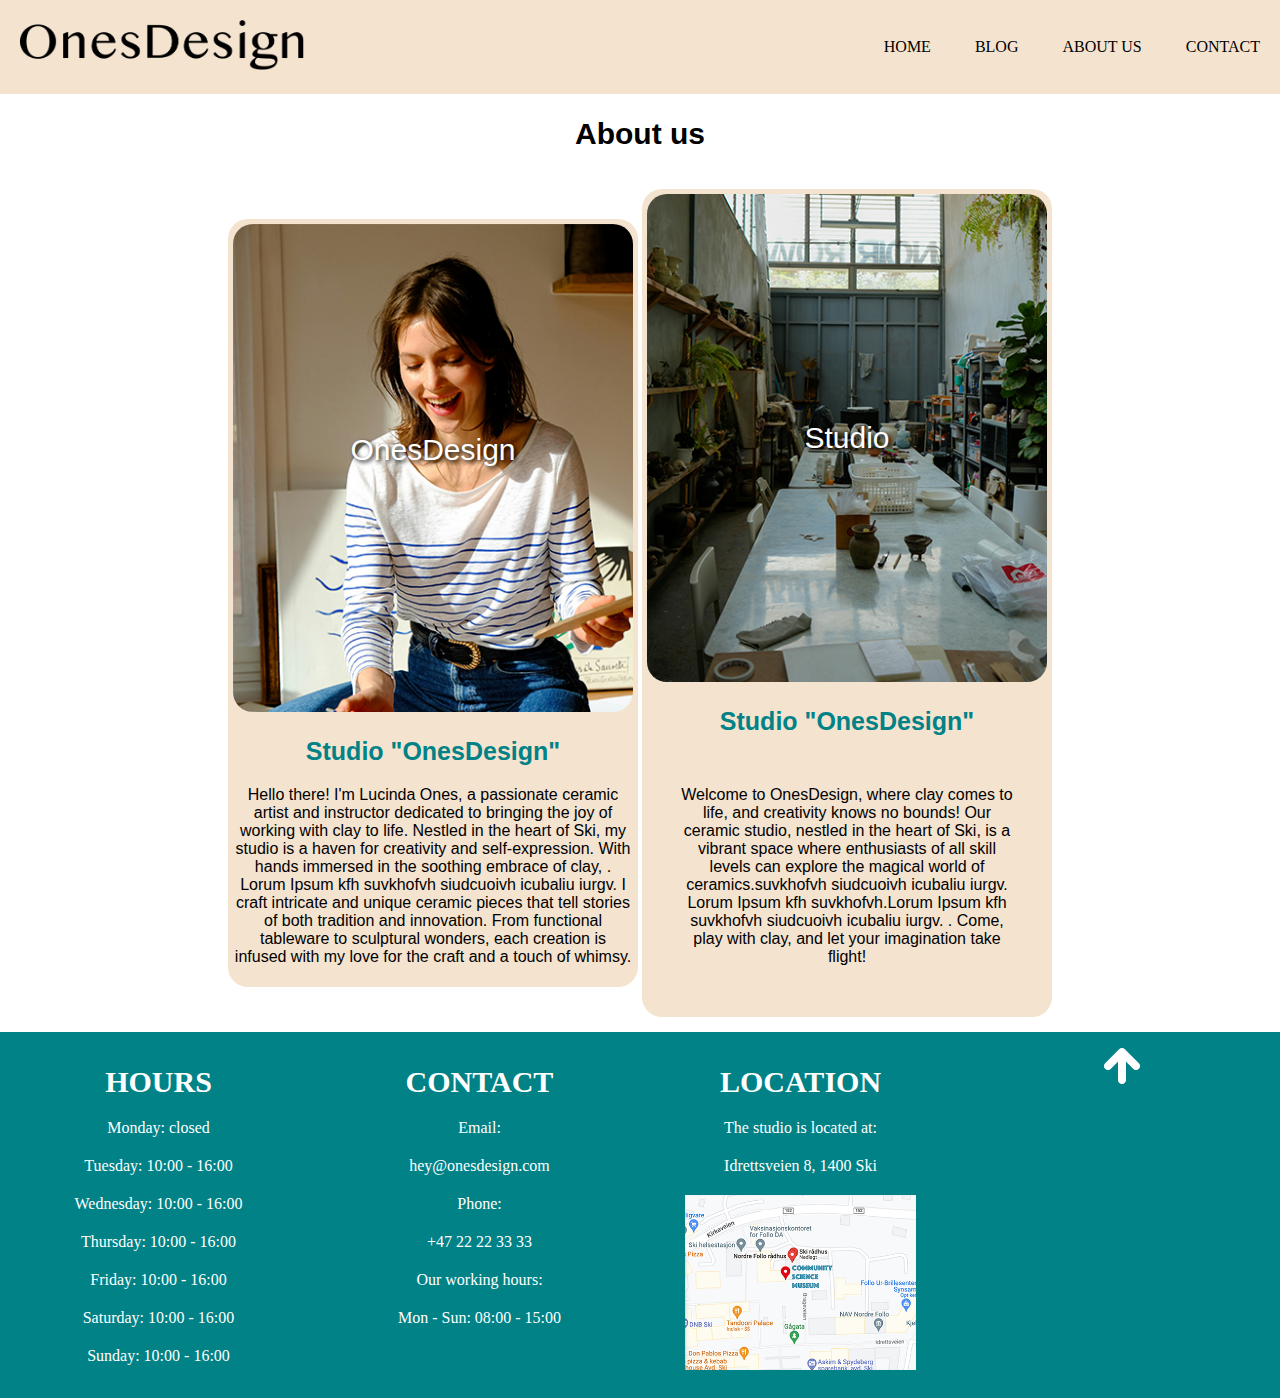
==== about.html @ 32597c28 "added more info to footer" ====
<!DOCTYPE html>
<html lang="en">
  <head>
    <meta charset="UTF-8" />
    <meta http-equiv="X-UA-Compatible" content="IE=edge" />
    <meta name="viewport" content="width=>, initial-scale=1.0" />
    <title>OnesDesign/ABOUT</title>
    <link href="css/index.css" rel="stylesheet" />

    <!-- Hotjar Tracking Code for OnesDesign -->
    <script>
      (function (h, o, t, j, a, r) {
        h.hj =
          h.hj ||
          function () {
            (h.hj.q = h.hj.q || []).push(arguments);
          };
        h._hjSettings = { hjid: 3844428, hjsv: 6 };
        a = o.getElementsByTagName("head")[0];
        r = o.createElement("script");
        r.async = 1;
        r.src = t + h._hjSettings.hjid + j + h._hjSettings.hjsv;
        a.appendChild(r);
      })(window, document, "https://static.hotjar.com/c/hotjar-", ".js?sv=");
    </script>
  </head>
  <body>
    <header>
      <div class="logoHeader">
        <a href="index.html">
          <img class="logo" src="design_elements/logo.png" />
        </a>
      </div>
      <nav>
        <ul>
          <li><a href="index.html">HOME</a></li>
          <li><a href="blog.html">BLOG</a></li>
          <li><a href="about.html">ABOUT US</a></li>
          <li><a href="contact.html">CONTACT</a></li>
        </ul>
      </nav>
    </header>

    <main>
      <br />
      <h1>About us</h1>
      <br />
      <div class="containerIndex">
        <div class="containerItem">
                <img class="categoryImage" src="images/aboutMe2.jpg"/>
                <div class="centeredText">OnesDesign</div>
                <h2>Studio "OnesDesign"</h2>
                <p class="paragraph">Hello there! I'm Lucinda Ones, a passionate ceramic artist and instructor dedicated to bringing
                  the joy of working with clay to life. Nestled in the heart of Ski, my studio is a
                  haven for creativity and self-expression. With hands immersed in the soothing embrace of clay, . Lorum Ipsum kfh suvkhofvh siudcuoivh icubaliu iurgv.  
                  I craft intricate and unique ceramic pieces that tell stories of both tradition and innovation.
                  From functional tableware to sculptural wonders, each creation is infused with my love for the
                  craft and a touch of whimsy.</p>
            </a>
        </div>
        <div class="containerItem">
                <img class="categoryImage" src="images/aboutMeShop.jpg"/>
            <div class="centeredText">Studio</div>
            <h2>Studio "OnesDesign"</h2>
            <p class="paragraphBlack">Welcome to OnesDesign, where clay comes to life, and creativity knows no bounds! Our ceramic studio,
               nestled in the heart of Ski, is a vibrant space where enthusiasts of all skill levels can
                explore the magical world of ceramics.suvkhofvh siudcuoivh icubaliu iurgv. Lorum Ipsum kfh suvkhofvh.Lorum Ipsum kfh suvkhofvh siudcuoivh icubaliu iurgv.  . Come, play with clay, and let your imagination take flight!</p>
            </a>
        </div>
        
    </div>
    </div> 
      <!--<div class="containerInfo">
        <div class="containerItem">
          <a href="item.html">
            <img src="images/potteryOwl.jpg" />
            <div class="centeredText">ABOUT US</div>
          </a>
        </div>

        <div class="containerItem">
          <h2>Lorem Ipsum</h2>
          <p>
            Lorem ipsum dolor sit amet consectetur adipisicing elit. Nisi, at
            nesciunt eum assumenda exercitationem sunt, impedit, facilis rerum
            ratione repellendus libero in recusandae hic repellat laborum atque
            laudantium! Sapiente, ducimus.
          </p>
        </div>
        <a class="button" href="contact.html">CONTACT</a>
      </div>-->
    </main>

    <footer>
      <div class="footer_area">
        <div class="footer_element">
          <h1 class="footerText">HOURS</h1>
          <p class="footerText">Monday: closed</p>
          <p class="footerText">Tuesday: 10:00 - 16:00</p>
          <p class="footerText">Wednesday: 10:00 - 16:00</p>
          <p class="footerText">Thursday: 10:00 - 16:00</p>
          <p class="footerText">Friday: 10:00 - 16:00</p>
          <p class="footerText">Saturday: 10:00 - 16:00</p>
          <p class="footerText">Sunday: 10:00 - 16:00</p>
        </div>

        <div class="footer_element" id="contact">
          <h1 class="footerText">CONTACT</h1>
          <p class="footerText">Email:</p>
          <p class="footerText">hey@onesdesign.com</p>
          <p class="footerText">Phone:</p>
          <p class="footerText">+47 22 22 33 33</p>
          <p class="footerText">Our working hours:</p>
          <p class="footerText">Mon - Sun: 08:00 - 15:00</p>
        </div>

        <div class="footer_element">
          <h1 class="footerText">LOCATION</h1>
          <p class="footerText">The studio is located at:</p>
          <p class="footerText">Idrettsveien 8, 1400 Ski</p>
          <img
            class="map"
            src="./images/map.png"
            alt="Screenshot of google maps location of the museum" />
        </div>

        <div class="footer_element">
          <a href="index.html">
            <img
              class="arrow"
              src="./design_elements/arrow_icon.png"
              alt="arrow icon, clickable, to get back to the top of the page" />
          </a>
        </div>
      </div>
    </footer>
  </body>
</html>
---- css/index.css ----
@import url("./theme.css");
@import url("./ui.css");
@import url("./media.css");
@import url("./utilities.css");
@import url("./carousel.css");
@import url("./form.css");
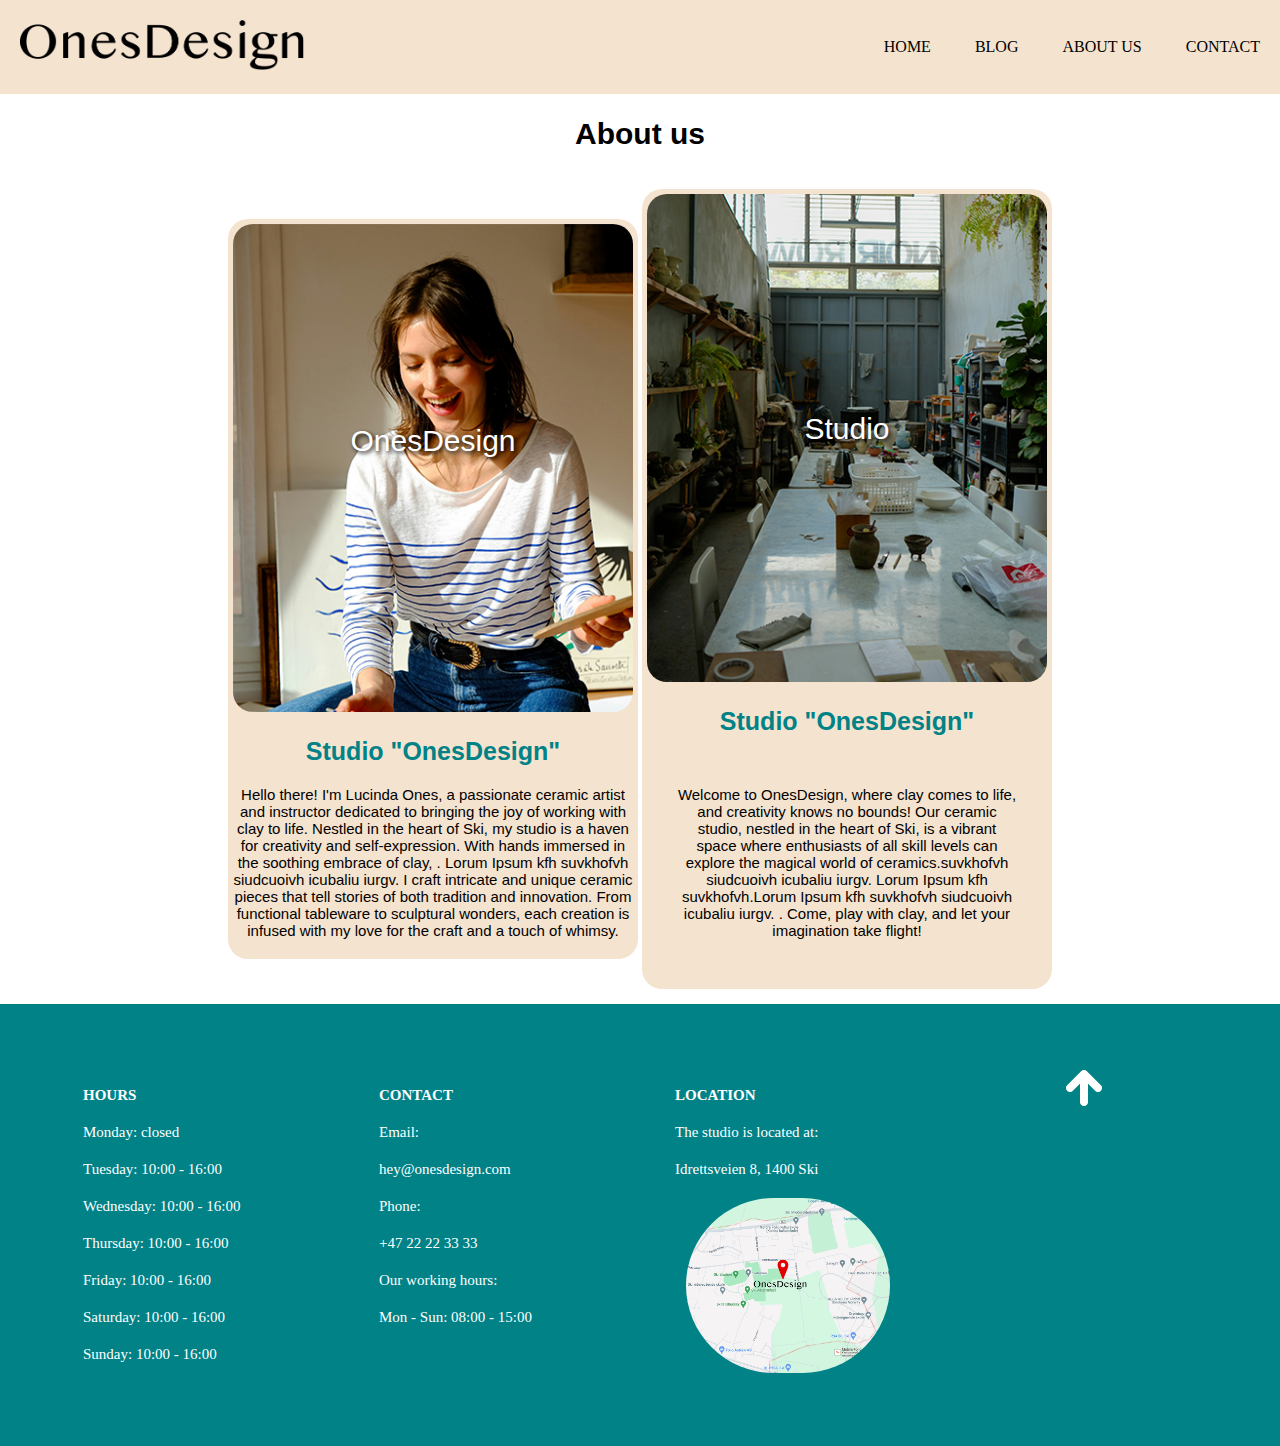
==== commit eccb2d35: "added footer elements" ====
--- a/about.html
+++ b/about.html
@@ -120,7 +120,7 @@
           <p class="footerText">Idrettsveien 8, 1400 Ski</p>
           <img
             class="map"
-            src="./images/map.png"
+            src="design_elements/mapOnesDesign.png"
             alt="Screenshot of google maps location of the museum" />
         </div>
 
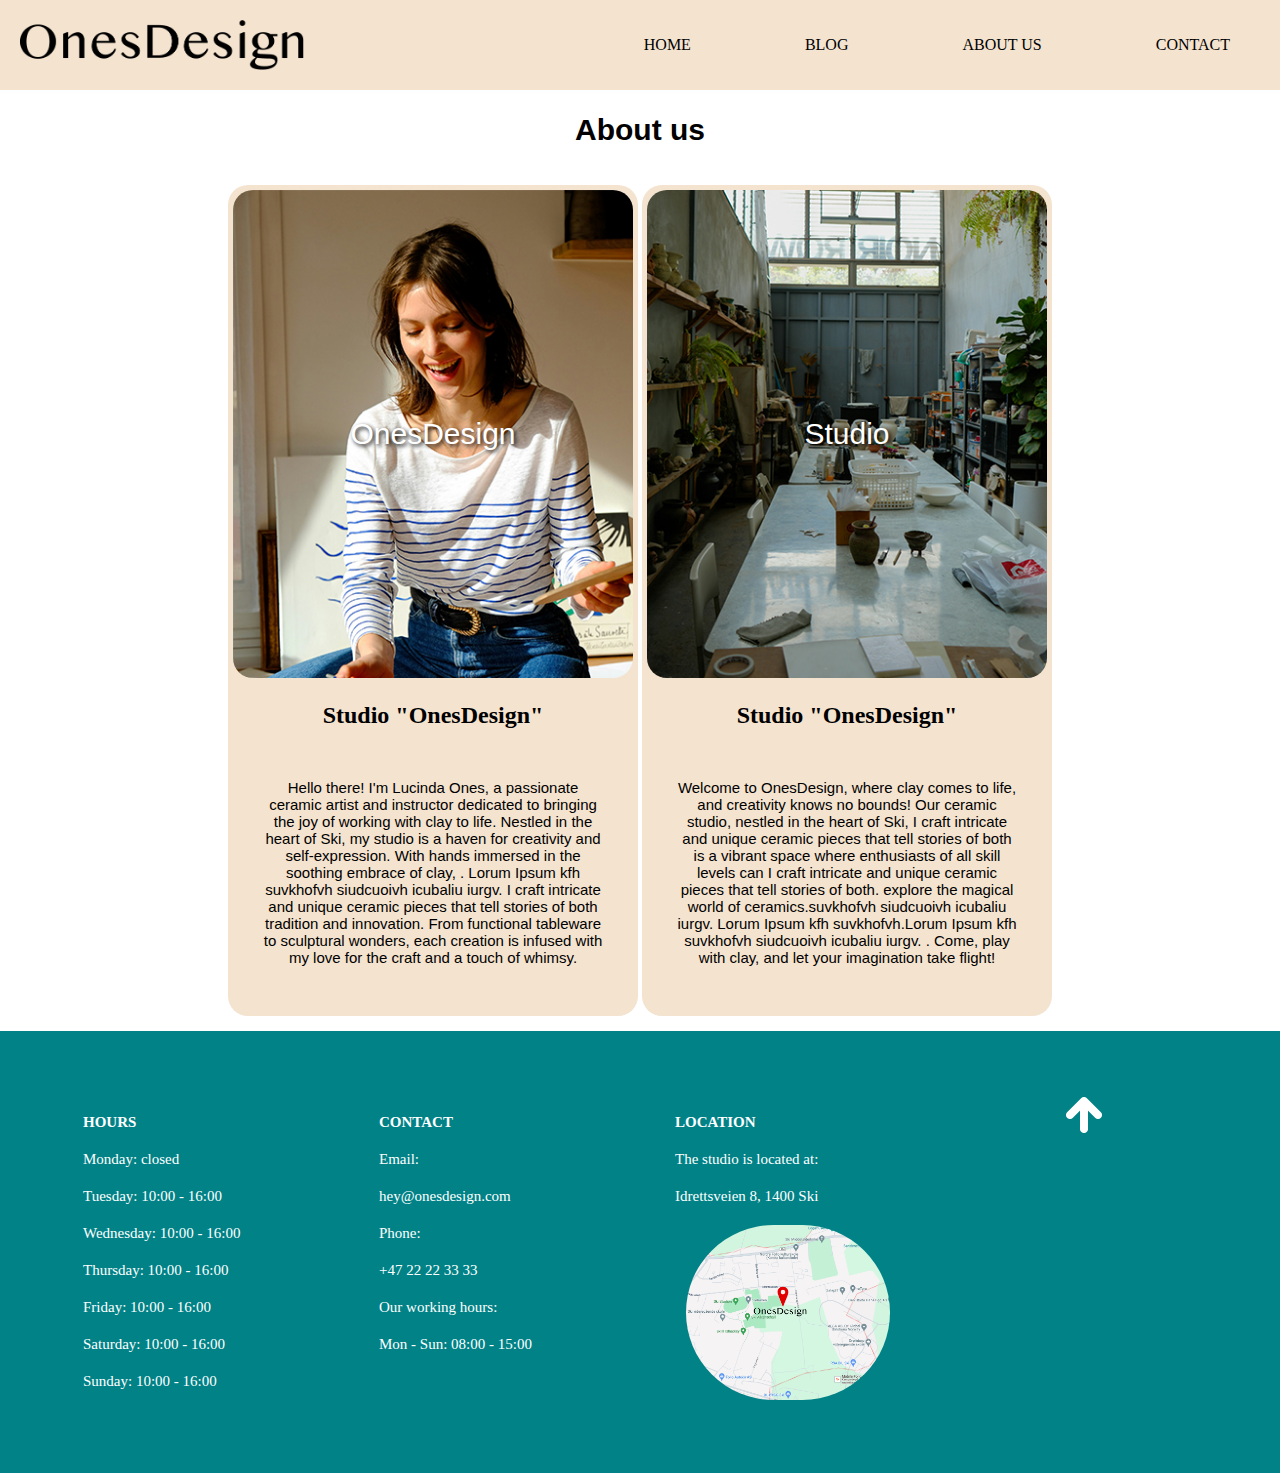
==== commit 88afe7e2: "started commenting on the code, tidy up" ====
--- a/about.html
+++ b/about.html
@@ -50,7 +50,7 @@
                 <img class="categoryImage" src="images/aboutMe2.jpg"/>
                 <div class="centeredText">OnesDesign</div>
                 <h2>Studio "OnesDesign"</h2>
-                <p class="paragraph">Hello there! I'm Lucinda Ones, a passionate ceramic artist and instructor dedicated to bringing
+                <p class="paragraphBlack">Hello there! I'm Lucinda Ones, a passionate ceramic artist and instructor dedicated to bringing
                   the joy of working with clay to life. Nestled in the heart of Ski, my studio is a
                   haven for creativity and self-expression. With hands immersed in the soothing embrace of clay, . Lorum Ipsum kfh suvkhofvh siudcuoivh icubaliu iurgv.  
                   I craft intricate and unique ceramic pieces that tell stories of both tradition and innovation.
@@ -63,7 +63,7 @@
             <div class="centeredText">Studio</div>
             <h2>Studio "OnesDesign"</h2>
             <p class="paragraphBlack">Welcome to OnesDesign, where clay comes to life, and creativity knows no bounds! Our ceramic studio,
-               nestled in the heart of Ski, is a vibrant space where enthusiasts of all skill levels can
+               nestled in the heart of Ski, I craft intricate and unique ceramic pieces that tell stories of both is a vibrant space where enthusiasts of all skill levels can I craft intricate and unique ceramic pieces that tell stories of both.
                 explore the magical world of ceramics.suvkhofvh siudcuoivh icubaliu iurgv. Lorum Ipsum kfh suvkhofvh.Lorum Ipsum kfh suvkhofvh siudcuoivh icubaliu iurgv.  . Come, play with clay, and let your imagination take flight!</p>
             </a>
         </div>
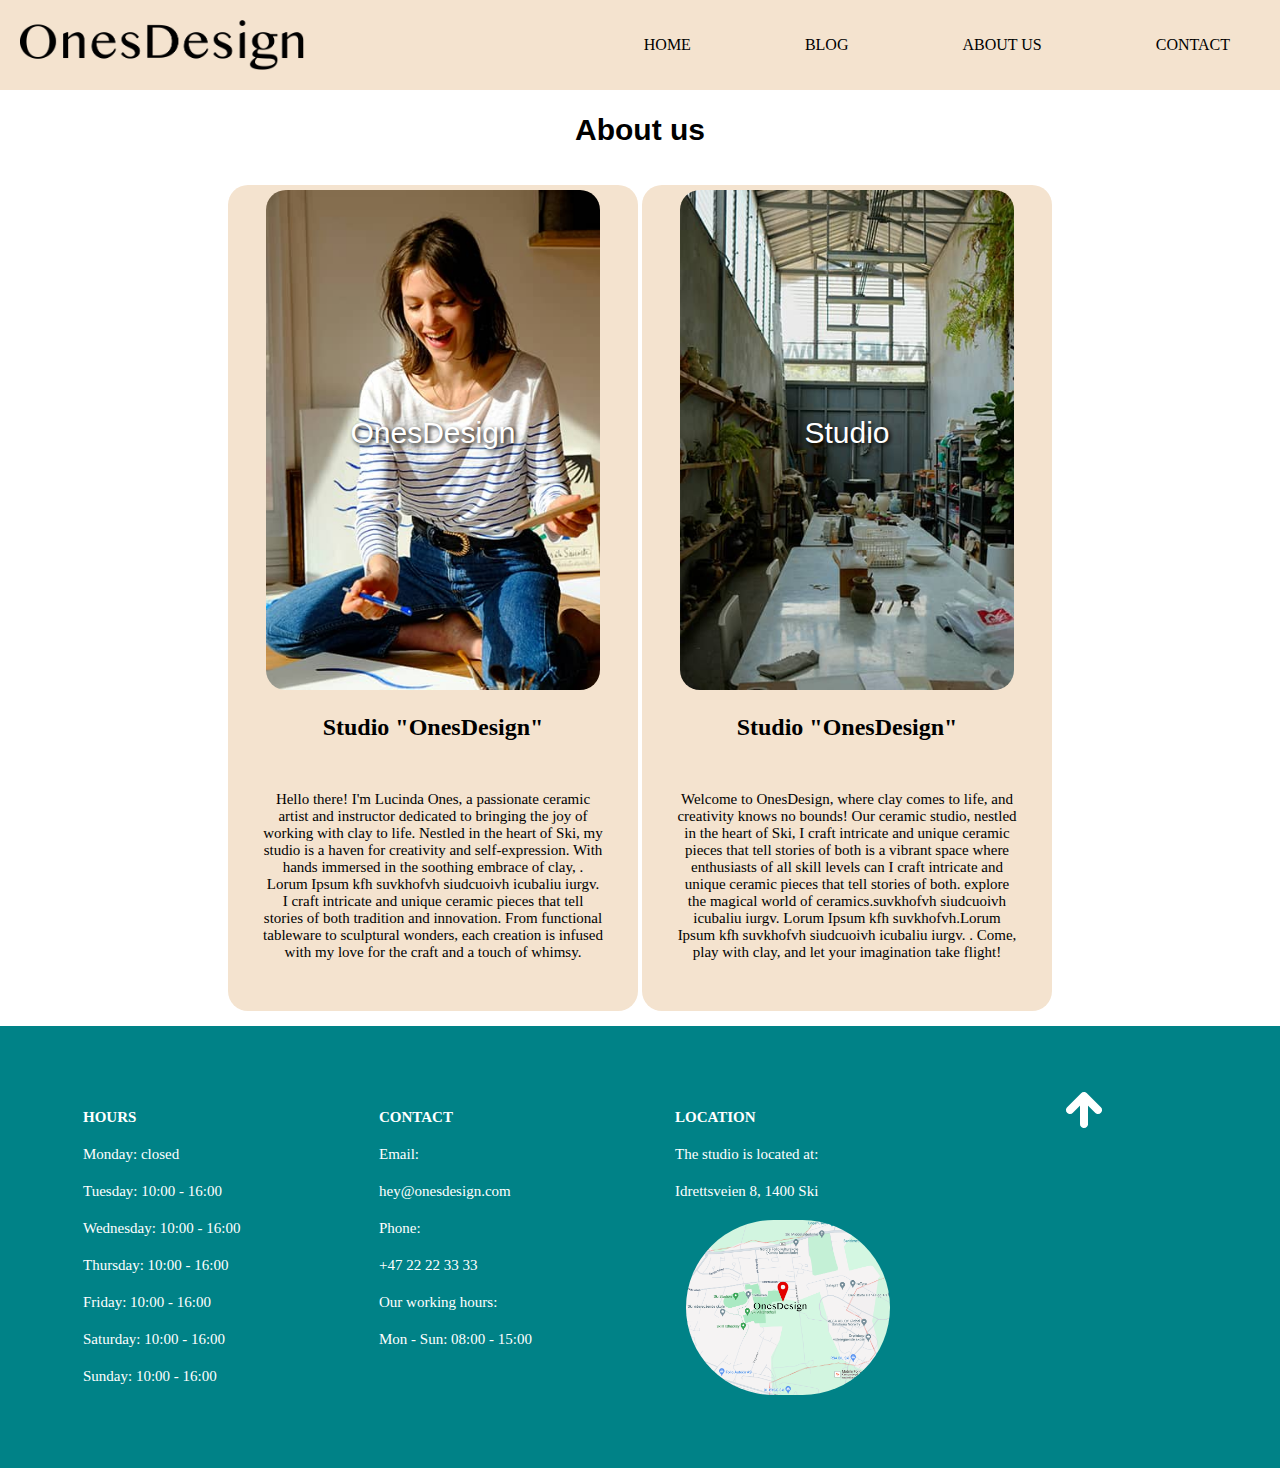
==== commit 30b337b2: "added loading" ====
--- a/about.html
+++ b/about.html
@@ -47,10 +47,10 @@
       <br />
       <div class="containerIndex">
         <div class="containerItem">
-                <img class="categoryImage" src="images/aboutMe2.jpg"/>
+                <img class="categoryImage" src="images/aboutMeSmall.jpg"/>
                 <div class="centeredText">OnesDesign</div>
                 <h2>Studio "OnesDesign"</h2>
-                <p class="paragraphBlack">Hello there! I'm Lucinda Ones, a passionate ceramic artist and instructor dedicated to bringing
+                <p class="paragraph">Hello there! I'm Lucinda Ones, a passionate ceramic artist and instructor dedicated to bringing
                   the joy of working with clay to life. Nestled in the heart of Ski, my studio is a
                   haven for creativity and self-expression. With hands immersed in the soothing embrace of clay, . Lorum Ipsum kfh suvkhofvh siudcuoivh icubaliu iurgv.  
                   I craft intricate and unique ceramic pieces that tell stories of both tradition and innovation.
@@ -59,36 +59,15 @@
             </a>
         </div>
         <div class="containerItem">
-                <img class="categoryImage" src="images/aboutMeShop.jpg"/>
+                <img class="categoryImage" src="images/studioSmall.jpg"/>
             <div class="centeredText">Studio</div>
             <h2>Studio "OnesDesign"</h2>
-            <p class="paragraphBlack">Welcome to OnesDesign, where clay comes to life, and creativity knows no bounds! Our ceramic studio,
+            <p class="paragraph">Welcome to OnesDesign, where clay comes to life, and creativity knows no bounds! Our ceramic studio,
                nestled in the heart of Ski, I craft intricate and unique ceramic pieces that tell stories of both is a vibrant space where enthusiasts of all skill levels can I craft intricate and unique ceramic pieces that tell stories of both.
                 explore the magical world of ceramics.suvkhofvh siudcuoivh icubaliu iurgv. Lorum Ipsum kfh suvkhofvh.Lorum Ipsum kfh suvkhofvh siudcuoivh icubaliu iurgv.  . Come, play with clay, and let your imagination take flight!</p>
             </a>
         </div>
-        
     </div>
-    </div> 
-      <!--<div class="containerInfo">
-        <div class="containerItem">
-          <a href="item.html">
-            <img src="images/potteryOwl.jpg" />
-            <div class="centeredText">ABOUT US</div>
-          </a>
-        </div>
-
-        <div class="containerItem">
-          <h2>Lorem Ipsum</h2>
-          <p>
-            Lorem ipsum dolor sit amet consectetur adipisicing elit. Nisi, at
-            nesciunt eum assumenda exercitationem sunt, impedit, facilis rerum
-            ratione repellendus libero in recusandae hic repellat laborum atque
-            laudantium! Sapiente, ducimus.
-          </p>
-        </div>
-        <a class="button" href="contact.html">CONTACT</a>
-      </div>-->
     </main>
 
     <footer>
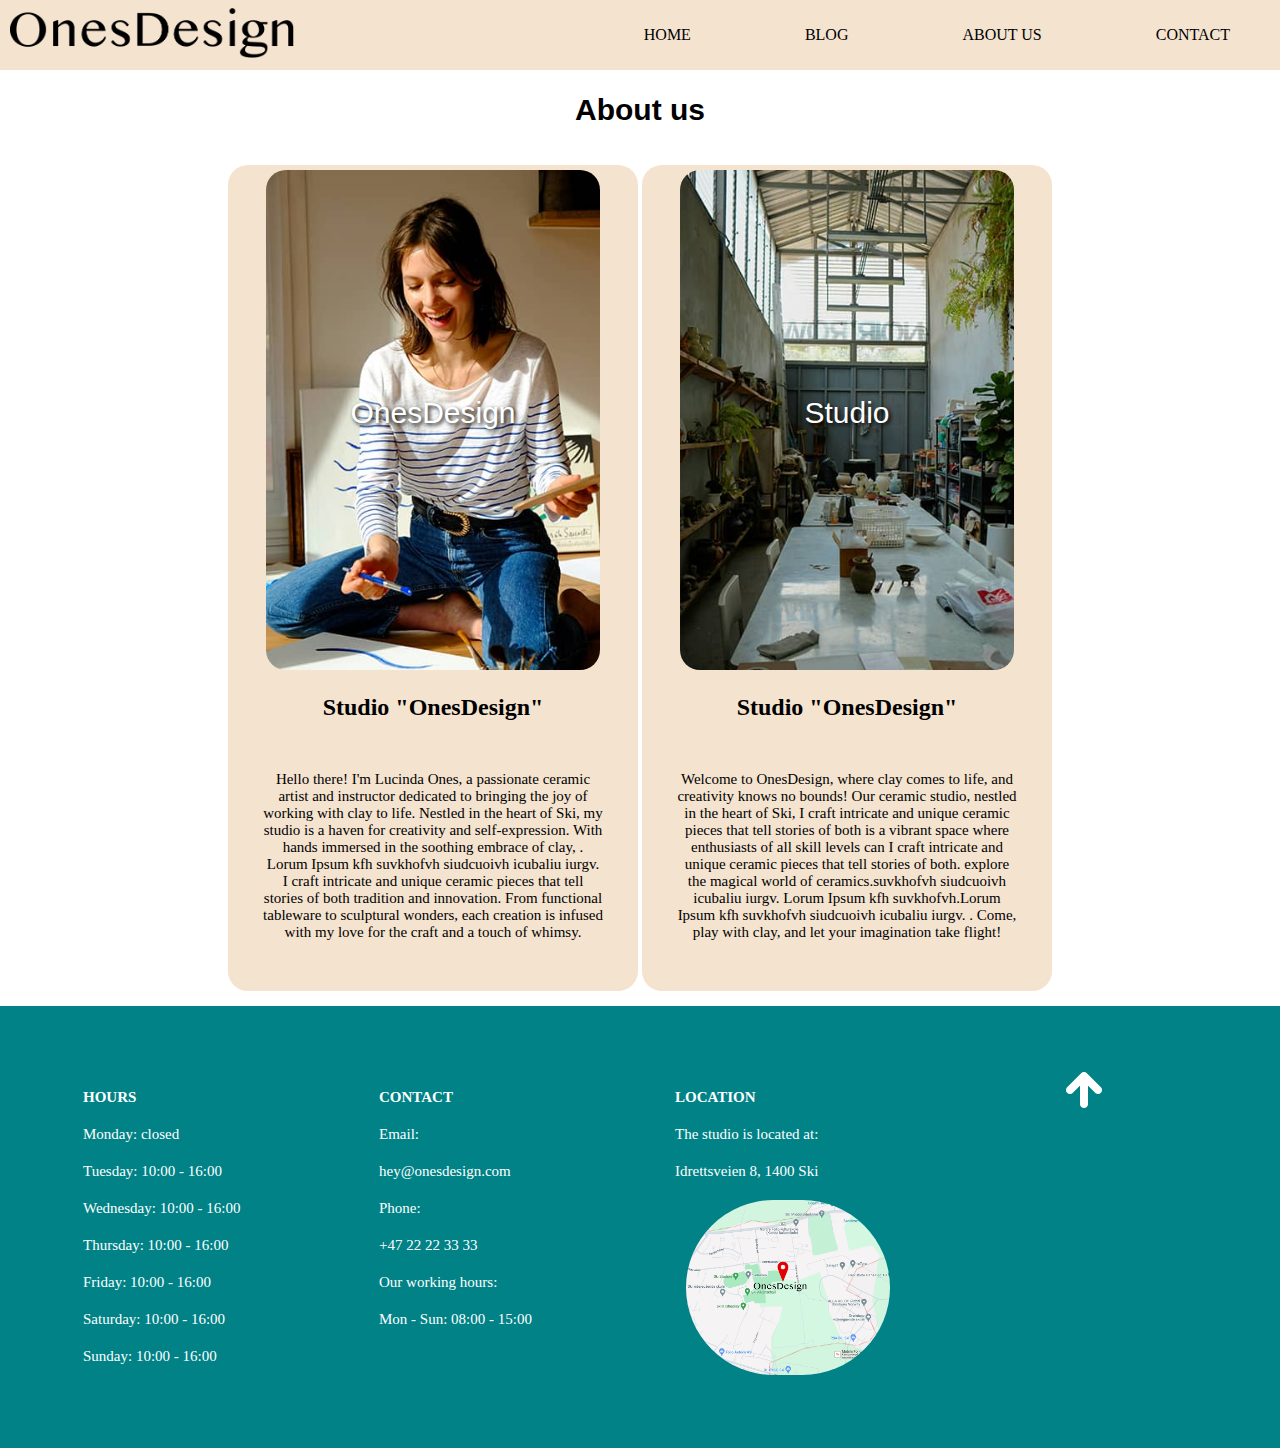
==== commit e6454e7e: "deleted codes not used or duplicates" ====
--- a/about.html
+++ b/about.html
@@ -100,7 +100,7 @@
           <img
             class="map"
             src="design_elements/mapOnesDesign.png"
-            alt="Screenshot of google maps location of the museum" />
+            alt="Map with location of the studio" />
         </div>
 
         <div class="footer_element">
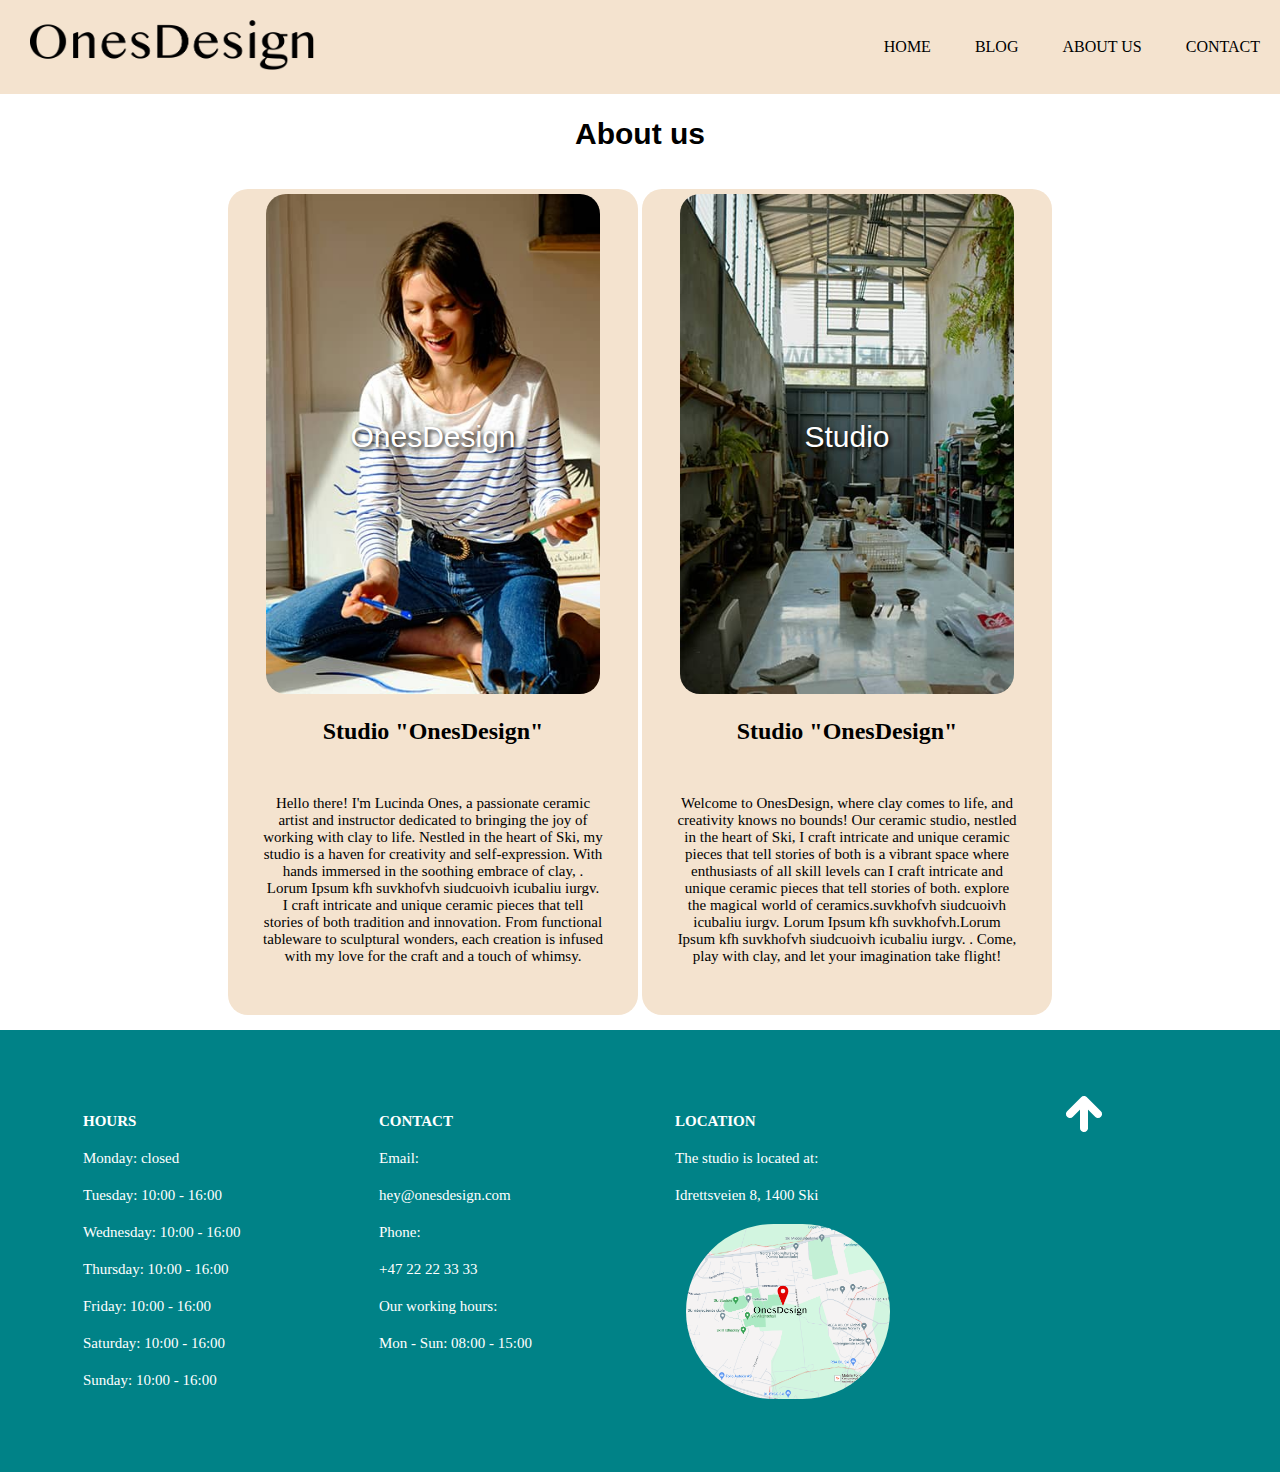
==== commit c2f3fb0a: "added hamburger menu to screen width max 600px" ====
--- a/about.html
+++ b/about.html
@@ -6,6 +6,7 @@
     <meta name="viewport" content="width=>, initial-scale=1.0" />
     <title>OnesDesign/ABOUT</title>
     <link href="css/index.css" rel="stylesheet" />
+    <script src="scripts/hamburger_menu.js" defer></script>
 
     <!-- Hotjar Tracking Code for OnesDesign -->
     <script>
@@ -38,6 +39,7 @@
           <li><a href="about.html">ABOUT US</a></li>
           <li><a href="contact.html">CONTACT</a></li>
         </ul>
+        <div class="hamburger-menu">&#9776;</div> 
       </nav>
     </header>
 
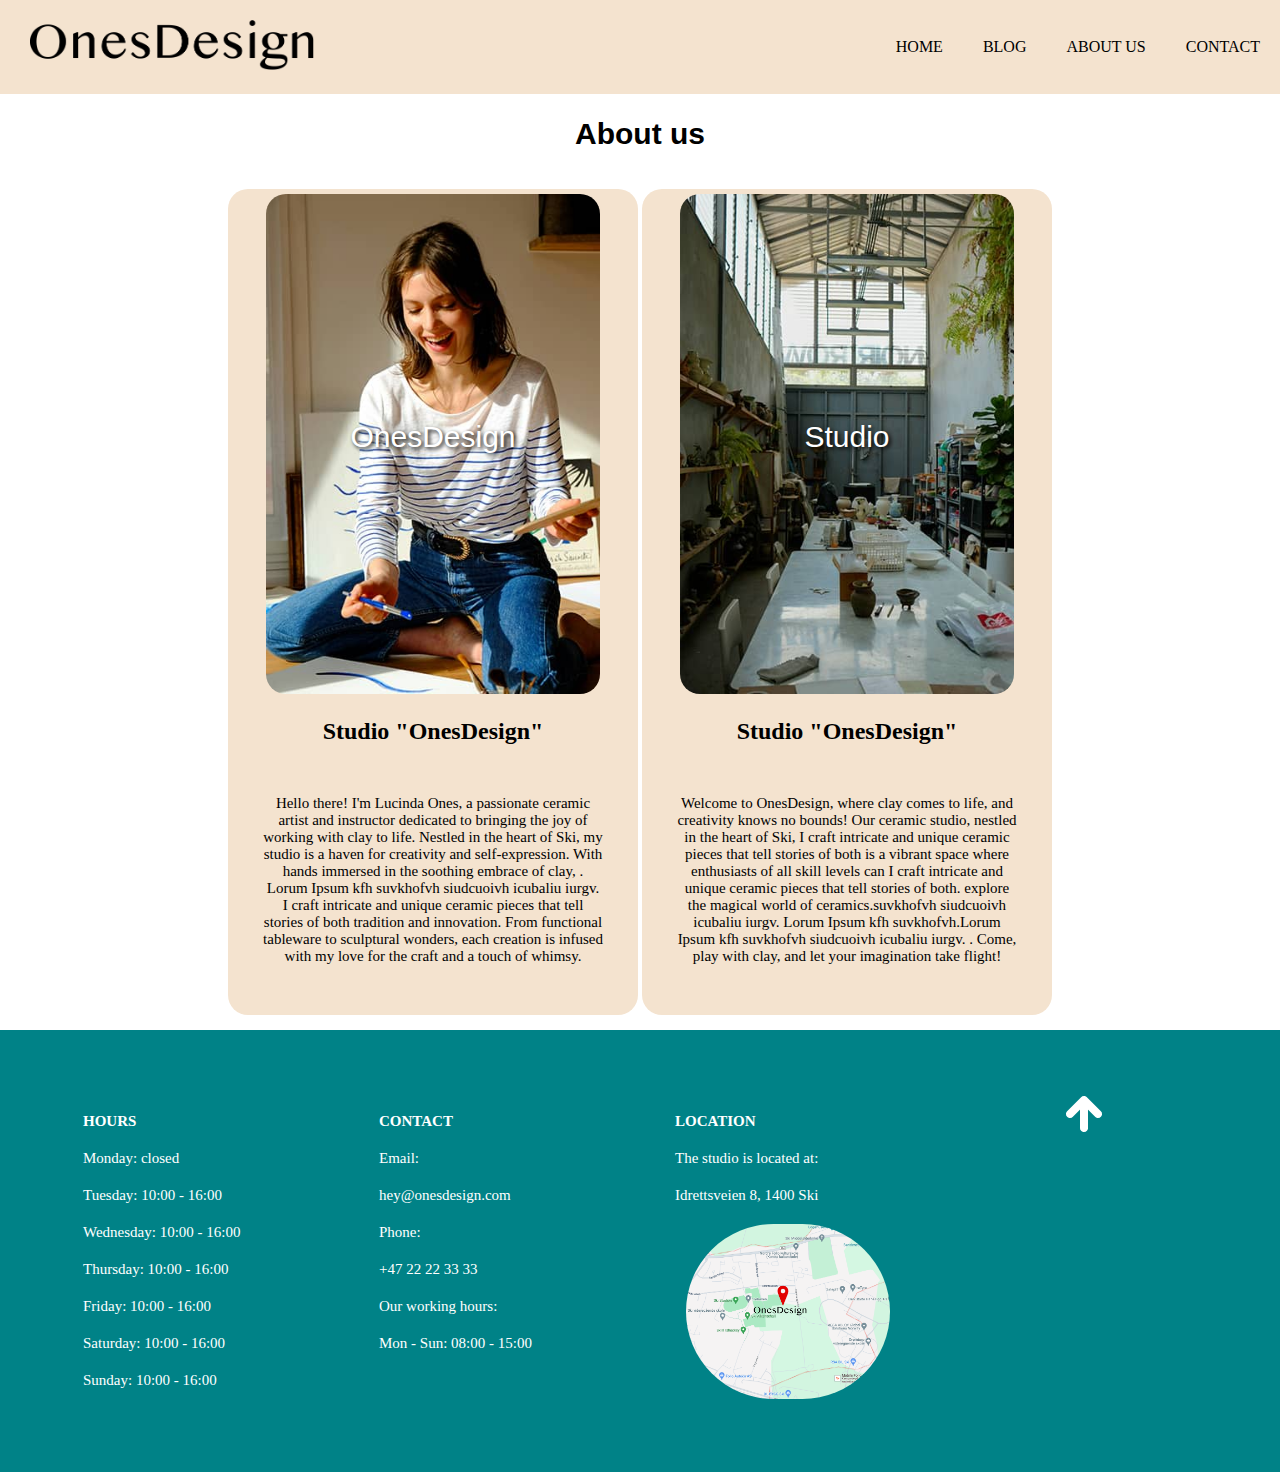
==== commit fe3f4236: "Update latest changes" ====
--- a/about.html
+++ b/about.html
@@ -33,13 +33,13 @@
         </a>
       </div>
       <nav>
-        <ul>
+        <ul class="nav-list">
           <li><a href="index.html">HOME</a></li>
           <li><a href="blog.html">BLOG</a></li>
           <li><a href="about.html">ABOUT US</a></li>
           <li><a href="contact.html">CONTACT</a></li>
         </ul>
-        <div class="hamburger-menu">&#9776;</div> 
+        <div class="hamburger-menu">&#9776;</div>
       </nav>
     </header>
 
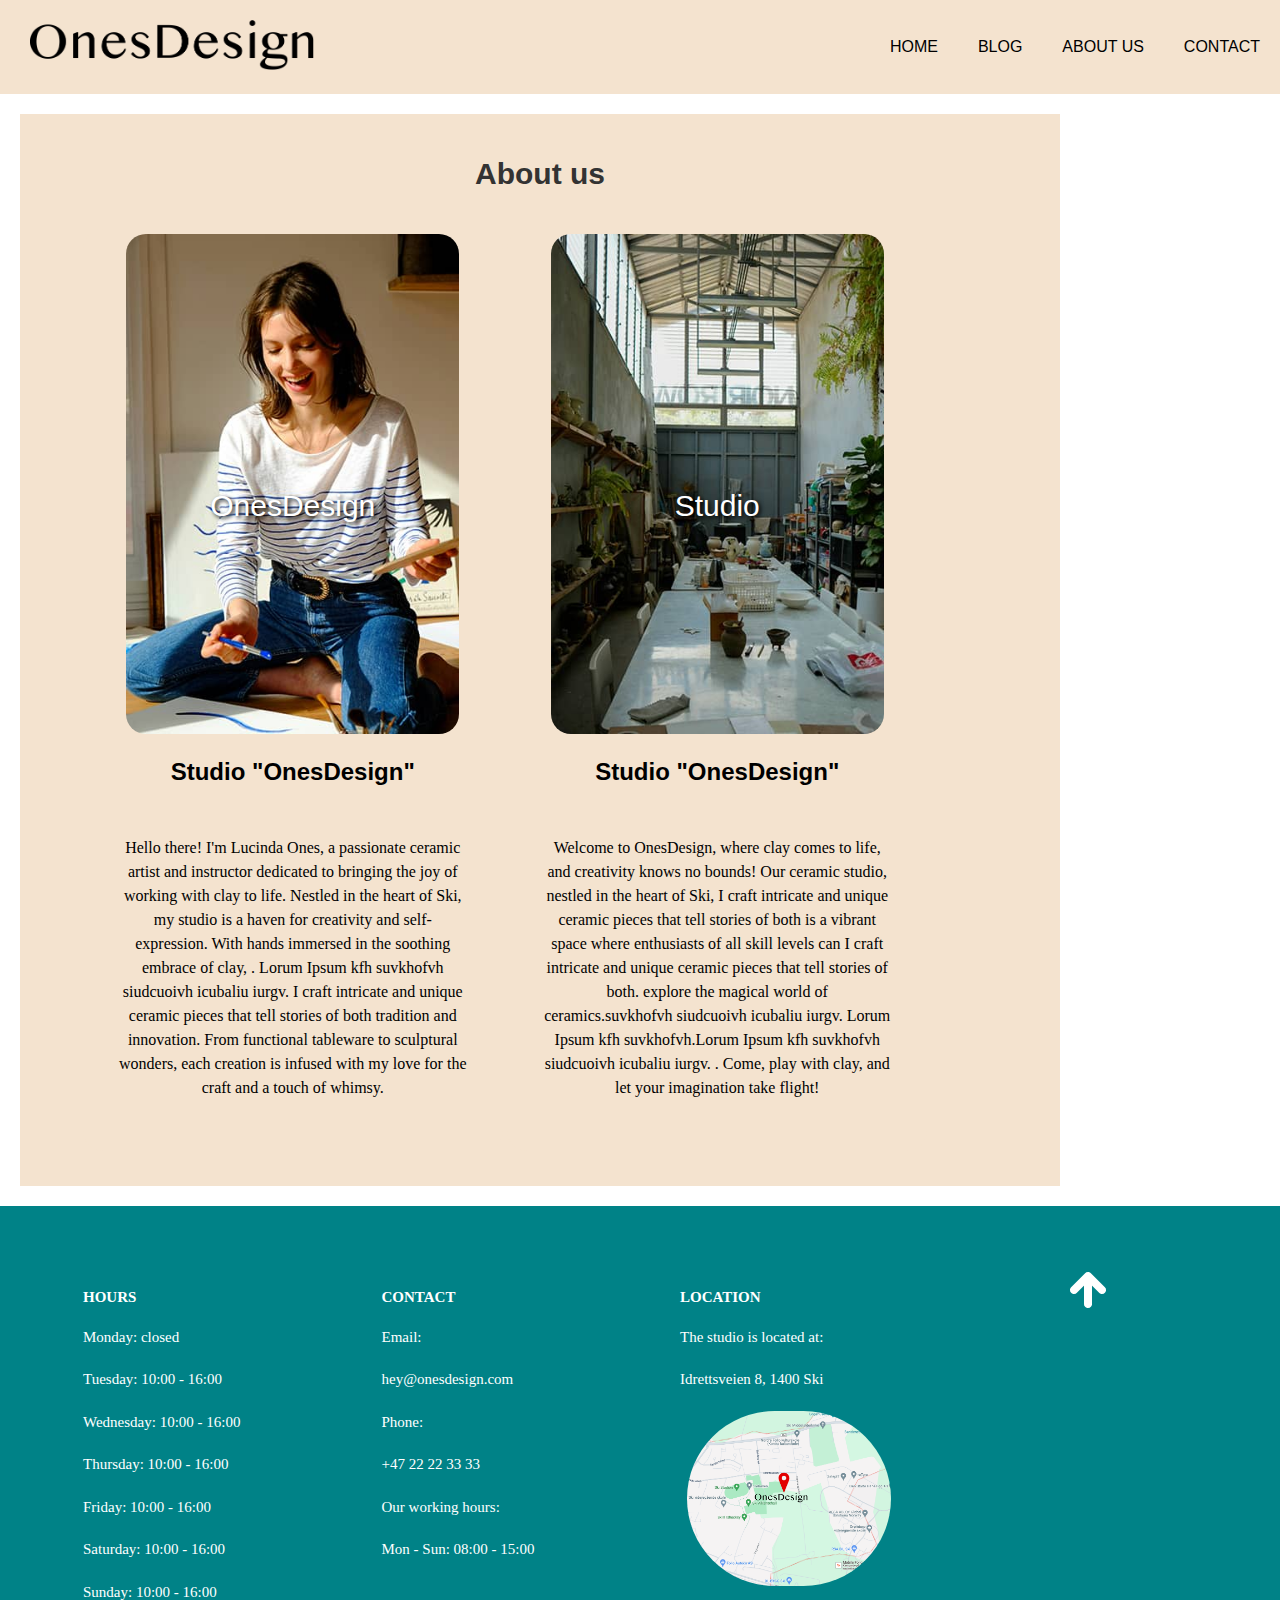
==== commit b1526e6e: "adjusted content" ====
--- a/about.html
+++ b/about.html
@@ -4,6 +4,7 @@
     <meta charset="UTF-8" />
     <meta http-equiv="X-UA-Compatible" content="IE=edge" />
     <meta name="viewport" content="width=>, initial-scale=1.0" />
+    <link rel="icon" href="data:;base64,=" />
     <title>OnesDesign/ABOUT</title>
     <link href="css/index.css" rel="stylesheet" />
     <script src="scripts/hamburger_menu.js" defer></script>
@@ -44,6 +45,8 @@
     </header>
 
     <main>
+      
+      
       <br />
       <h1>About us</h1>
       <br />
